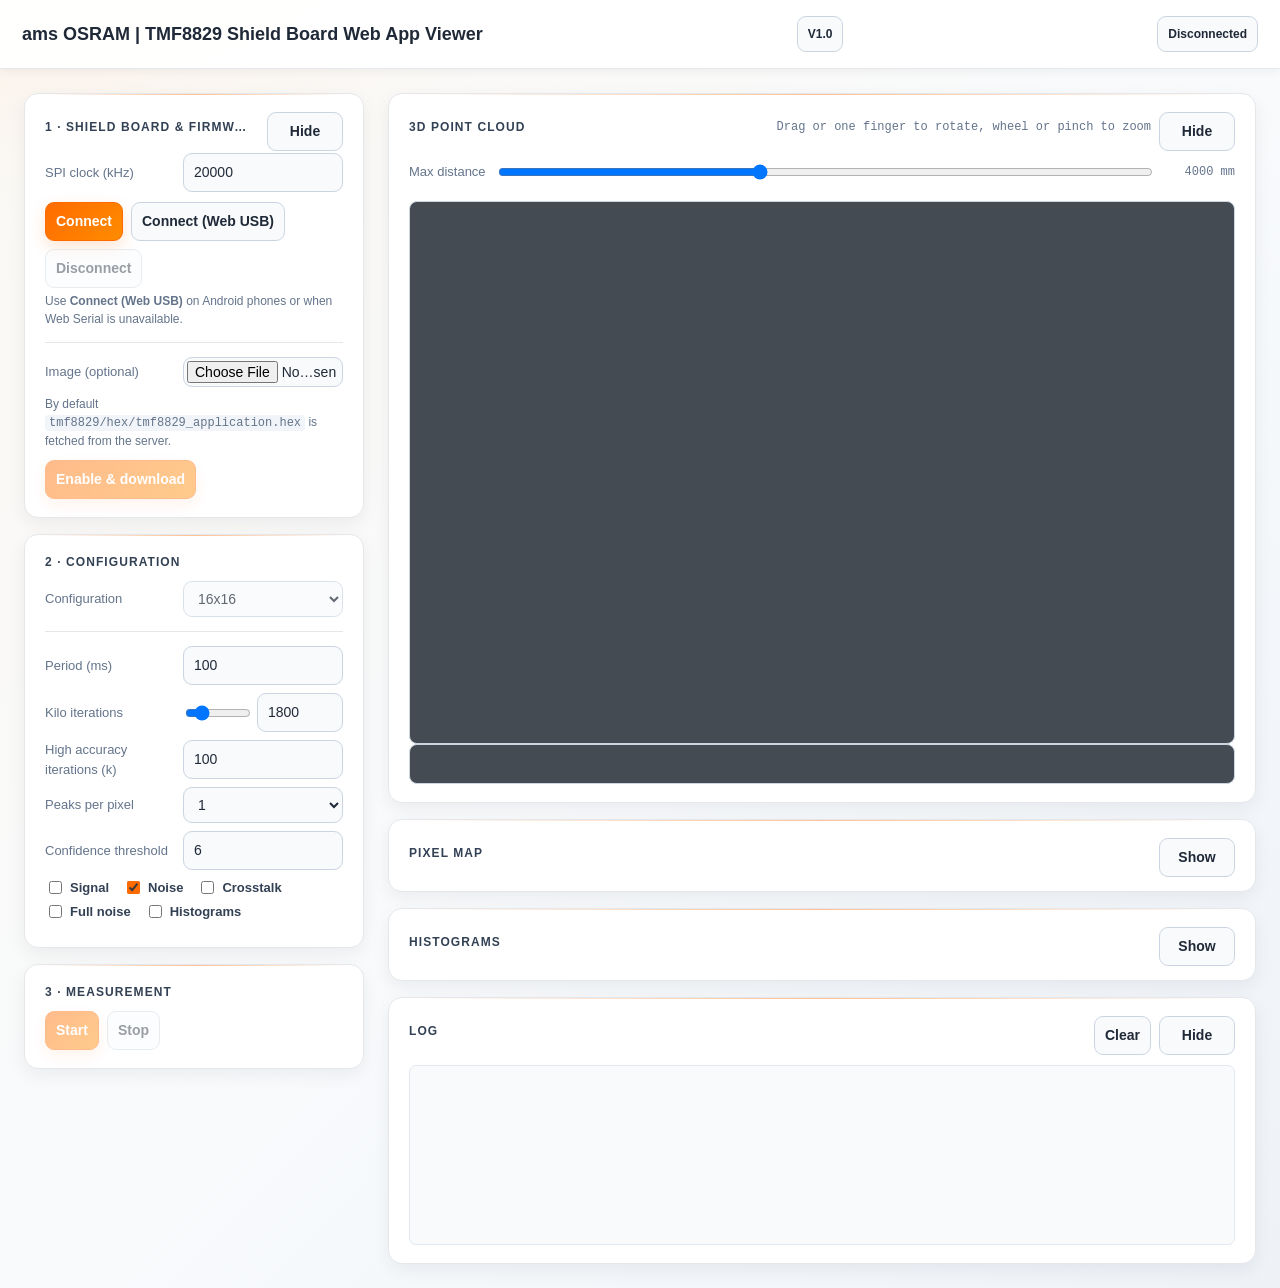
==== source/tmf8829/web_gui/index.html @ eae56d60 "Added TMF8829 Web GUI see README.md in source/tmf8829/web_gui" ====
<!DOCTYPE html>
<html lang="en">
<head>
<meta charset="utf-8">
<meta name="viewport" content="width=device-width, initial-scale=1">
<title>TMF8829 Shield Board Web App Viewer</title>
<link rel="stylesheet" href="css/style.css">
</head>
<body>
<header>
  <h1>ams OSRAM | <a class="board-link" href="https://ams-osram.com/products/boards-kits-accessories/kits/ams-tmf8829-evm-eb-shield-evaluation-kit" target="_blank" rel="noopener noreferrer">TMF8829 Shield Board</a> Web App Viewer</h1>
  <span>V1.0</span>
  <span id="status">Disconnected</span>
</header>

<div id="envWarning" class="banner" hidden></div>

<!-- Classic script: it still runs when the ES modules below fail to load. -->
<script>
(function () {
  var banner = document.getElementById('envWarning');
  function warn(html) {
    if (!banner.hidden) return;
    banner.innerHTML = html;
    banner.hidden = false;
  }
  window.addEventListener('error', function (event) {
    if (event.target && event.target.tagName === 'SCRIPT') {
      warn('<strong>Failed to load ' + event.target.src + '.</strong> Serve the folder over HTTP, or use the ' +
           'self-contained <code>tmf8829_web_app_viewer.html</code> build instead.');
    }
  }, true);
  document.addEventListener('DOMContentLoaded', function () {
    if (!('serial' in navigator)) {
      warn('<strong>Web Serial is not available.</strong> Use Chrome or Edge on a desktop platform.');
    } else if (location.protocol === 'file:' && !document.getElementById('embeddedFirmware')) {
      warn('<strong>This page must be served over HTTP.</strong> Chrome blocks ES modules and ' +
           '<code>fetch()</code> on <code>file://</code> pages. Either run <code>python -m http.server 8000</code> ' +
           'in the repository root and open <a href="http://localhost:8000/webapp/">http://localhost:8000/webapp/</a>, ' +
           'or build the self-contained <code>tmf8829_web_app_viewer.html</code> with <code>python webapp/build.py</code>.');
    }
  });
})();
</script>

<main>
  <aside class="panel-column">

    <section class="panel panel-collapsible" id="panelSetup">
      <div class="view-header">
        <h2>1 &middot; Shield board &amp; firmware</h2>
        <button id="toggleSetup" class="section-toggle" type="button" aria-controls="setupBody" aria-expanded="true">Hide</button>
      </div>
      <div id="setupBody" class="panel-body">
        <div class="row">
          <label for="spiSpeed">SPI clock (kHz)</label>
          <input id="spiSpeed" type="number" value="20000" min="100" max="25000" step="100">
        </div>
        <div class="buttons">
          <button id="connect" class="primary">Connect</button>
          <button id="connectUsb">Connect (Web USB)</button>
          <button id="disconnect">Disconnect</button>
        </div>
        <p class="hint">Use <strong>Connect (Web USB)</strong> on Android phones or when Web Serial is unavailable.</p>
        <pre id="boardInfo" class="info"></pre>

        <hr>

        <div class="row">
          <label for="hexFile">Image (optional)</label>
          <input id="hexFile" type="file" accept=".hex">
        </div>
        <p class="hint" id="firmwareHint">By default <code>tmf8829/hex/tmf8829_application.hex</code> is fetched from the server.</p>
        <div class="buttons">
          <button id="initialize" class="primary">Enable &amp; download</button>
        </div>
        <pre id="deviceInfo" class="info"></pre>
      </div>
    </section>

    <section class="panel">
      <h2>2 &middot; Configuration</h2>
      <div class="row">
        <label for="preConfig">Configuration</label>
        <select id="preConfig">
          <option value="64:0">8x8</option>
          <option value="65:0">8x8 Long Range</option>
          <option value="66:0">8x8 High Accuracy</option>
          <option value="64:1">8x8 Dual Mode</option>
          <option value="65:1">8x8 Long Range Dual Mode</option>
          <option value="73:0">8x8 Extended Range</option>
          <option value="67:0" selected>16x16</option>
          <option value="68:0">16x16 High Accuracy</option>
          <option value="67:1">16x16 Dual Mode</option>
          <option value="69:0">32x32</option>
          <option value="70:0">32x32 High Accuracy</option>
          <option value="69:1">32x32 Dual Mode</option>
          <option value="71:0">48x32</option>
          <option value="72:0">48x32 High Accuracy</option>
          <option value="71:1">48x32 Dual Mode</option>
        </select>
      </div>

      <hr>

      <div class="row">
        <label for="period">Period (ms)</label>
        <input id="period" type="number" value="100" min="0" max="65535">
      </div>
      <div class="row">
        <label for="iterations">Kilo iterations</label>
        <div class="slider-field">
          <input id="iterationsSlider" type="range" min="50" max="10000" step="50" value="1800">
          <input id="iterations" type="number" value="1800" min="50" max="10000" step="50">
        </div>
      </div>
      <div class="row" id="haIterationsRow" hidden>
        <label for="highAccuracyIterations">High accuracy iterations (k)</label>
        <input id="highAccuracyIterations" type="number" value="100" min="1" max="65535">
      </div>
      <div class="row">
        <label for="nrPeaks">Peaks per pixel</label>
        <select id="nrPeaks">
          <option value="1" selected>1</option>
          <option value="2">2</option>
          <option value="3">3</option>
          <option value="4">4</option>
        </select>
      </div>
      <div class="row">
        <label for="confidence">Confidence threshold</label>
        <input id="confidence" type="number" value="6" min="0" max="255">
      </div>
      <div class="row checkboxes">
        <label><input id="signalStrength" type="checkbox"> Signal</label>
        <label><input id="noiseStrength" type="checkbox" checked> Noise</label>
        <label><input id="xtalk" type="checkbox"> Crosstalk</label>
        <label><input id="fullNoise" type="checkbox"> Full noise</label>
        <label><input id="histograms" type="checkbox"> Histograms</label>
      </div>
    </section>

    <section class="panel">
      <h2>3 &middot; Measurement</h2>
      <div class="buttons">
        <button id="start" class="primary">Start</button>
        <button id="stop">Stop</button>
      </div>
    </section>
  </aside>

  <section class="view">
    <div class="panel panel-collapsible" id="panelPointCloud">
      <div class="view-header">
        <h2>3D point cloud</h2>
        <div class="view-header-actions">
          <p id="pointCloudInfo" class="info-line">Drag or one finger to rotate, wheel or pinch to zoom</p>
          <button id="togglePointCloud" class="section-toggle" type="button" aria-controls="pointCloudBody" aria-expanded="true">Hide</button>
        </div>
      </div>
      <div id="pointCloudBody" class="panel-body">
        <div class="point-cloud-filter">
          <label for="pointCloudMaxDistance">Max distance</label>
          <input id="pointCloudMaxDistance" type="range" min="100" max="10000" step="50" value="4000">
          <span id="pointCloudMaxDistanceValue">4000 mm</span>
        </div>
        <canvas id="pointCloud" width="640" height="420"></canvas>
        <canvas id="pointCloudColorBar" width="640" height="30"></canvas>
      </div>
    </div>

    <div class="panel panel-collapsible" id="panelPixelMap">
      <div class="view-header">
        <h2>Pixel map</h2>
        <button id="togglePixelMap" class="section-toggle" type="button" aria-controls="pixelMapBody" aria-expanded="false">Show</button>
      </div>
      <div id="pixelMapBody" class="panel-body" hidden>
        <div class="view-controls">
          <select id="mapSource">
            <option value="distance">Distance</option>
            <option value="snr">SNR</option>
            <option value="signal">Signal</option>
            <option value="noise">Noise</option>
            <option value="xtalk">Crosstalk</option>
          </select>
          <label><input id="autoScale" type="checkbox" checked> Auto scale</label>
          <input id="scaleMin" type="number" value="0" title="Scale minimum">
          <input id="scaleMax" type="number" value="2000" title="Scale maximum">
        </div>
        <canvas id="pixelMap" width="640" height="440"></canvas>
        <canvas id="colorBar" width="640" height="30"></canvas>
        <p id="frameInfo" class="info-line"></p>
        <pre id="pixelInfo" class="info"></pre>
      </div>
    </div>

    <div class="panel panel-collapsible" id="panelHistogram">
      <div class="view-header">
        <h2 id="refHistogramTitle">Histograms</h2>
        <button id="toggleHistogram" class="section-toggle" type="button" aria-controls="histogramBody" aria-expanded="false">Show</button>
      </div>
      <div id="histogramBody" class="panel-body" hidden>
        <p id="histogramDisabledNotice" class="info-line notice-warning" hidden>
          Histograms are currently disabled in the sensor configuration.
        </p>
        <div class="view-controls">
          <label><input id="histLogScale" type="checkbox"> Log scale</label>
          <label><input id="histAutoScale" type="checkbox" checked> Auto scale</label>
          <input id="histScaleMax" type="number" value="100000" min="1" title="Scale maximum">
        </div>
        <canvas id="pixelHistogram" width="640" height="200"></canvas>
        <canvas id="refHistogram" width="640" height="200"></canvas>
      </div>
    </div>

    <div class="panel panel-collapsible" id="panelLog">
      <div class="view-header">
        <h2>Log</h2>
        <div class="view-header-actions">
          <button id="clearLog">Clear</button>
          <button id="toggleLog" class="section-toggle" type="button" aria-controls="logBody" aria-expanded="true">Hide</button>
        </div>
      </div>
      <div id="logBody" class="panel-body">
        <pre id="log" class="log"></pre>
      </div>
    </div>
  </section>
</main>

<script type="module" src="js/app.js"></script>
</body>
</html>
---- source/tmf8829/web_gui/css/style.css ----
:root {
  color-scheme: light;
  --bg: #fbf8f3;
  --panel: #ffffff;
  --panel-soft: #f8fafc;
  --border: #e5e7eb;
  --border-strong: #cbd5e1;
  --text: #1a1a1a;
  --muted: #64748b;
  --accent: #ff6b00;
  --accent-2: #e05e00;
  --warning-bg: #fffbeb;
  --warning-border: #fcd34d;
  --warning-text: #92400e;
}

* { box-sizing: border-box; }

body {
  margin: 0;
  color: var(--text);
  font: 14px/1.5 "Aptos", "Segoe UI", sans-serif;
  background:
    radial-gradient(900px 500px at 0% -10%, rgba(255, 107, 0, 0.08), transparent 62%),
    linear-gradient(135deg, #fbf8f3 0%, #f8fafc 52%, #eef2f7 100%);
  min-height: 100vh;
  position: relative;
}

body::before {
  content: "";
  position: fixed;
  inset: 0;
  pointer-events: none;
  background-image: radial-gradient(rgba(100, 116, 139, 0.09) 0.7px, transparent 0.7px);
  background-size: 18px 18px;
  opacity: 0.22;
}

header {
  display: flex;
  align-items: center;
  justify-content: space-between;
  gap: 16px;
  padding: 16px 22px;
  background: rgba(255, 255, 255, 0.94);
  border-bottom: 1px solid var(--border);
  box-shadow: 0 2px 10px rgba(15, 23, 42, 0.05);
  position: sticky;
  top: 0;
  z-index: 10;
}

header h1 {
  font-size: 18px;
  margin: 0;
  font-weight: 700;
  letter-spacing: 0;
  color: #1f2937;
}

header h1 .board-link {
  color: inherit;
  text-decoration: none;
}

header h1 .board-link:hover {
  color: var(--accent);
  text-decoration: underline;
}

header span {
  color: #1f2937;
  font-size: 12px;
  letter-spacing: 0;
  text-transform: none;
  border: 1px solid #cbd5e1;
  border-radius: 9px;
  padding: 8px 10px;
  background: #f8fafc;
  font-weight: 600;
}

main {
  display: grid;
  grid-template-columns: 340px minmax(0, 1fr);
  gap: 24px;
  padding: 24px;
  align-items: start;
}

.banner {
  margin: 16px 16px 0;
  padding: 12px 14px;
  border: 1px solid var(--warning-border);
  border-radius: 10px;
  background: var(--warning-bg);
  color: var(--warning-text);
  font-size: 13px;
  line-height: 1.5;
}

.banner code {
  background: rgba(146, 64, 14, 0.08);
  padding: 1px 4px;
  border-radius: 4px;
}

.banner a { color: #c2410c; }

@media (max-width: 900px) {
  main { grid-template-columns: minmax(0, 1fr); padding: 12px; }
}

.panel-column { display: flex; flex-direction: column; gap: 16px; }
.view { display: flex; flex-direction: column; gap: 16px; min-width: 0; }

.panel {
  background: var(--panel);
  border: 1px solid var(--border);
  border-radius: 14px;
  padding: 18px 20px;
  box-shadow: 0 6px 18px rgba(15, 23, 42, 0.06);
  position: relative;
}

.panel::after {
  content: "";
  position: absolute;
  left: 14px;
  right: 14px;
  top: 0;
  height: 1px;
  background: linear-gradient(90deg, transparent, rgba(255, 107, 0, 0.42), transparent);
  pointer-events: none;
}

.panel h2 {
  margin: 0 0 10px;
  font-size: 12px;
  font-weight: 700;
  text-transform: uppercase;
  letter-spacing: 0.09em;
  color: #334155;
}

.row {
  display: grid;
  grid-template-columns: 130px minmax(0, 1fr);
  align-items: center;
  gap: 8px;
  margin-bottom: 8px;
}

.row label { color: var(--muted); font-size: 13px; font-weight: 500; }

.row.checkboxes {
  display: flex;
  flex-wrap: wrap;
  gap: 4px 14px;
}

.row.checkboxes label {
  display: flex;
  align-items: center;
  gap: 5px;
  color: #334155;
  font-weight: 600;
}

input, select, button {
  font: inherit;
  color: #1f2937;
  background: #f8fafc;
  border: 1px solid #cbd5e1;
  border-radius: 9px;
  padding: 8px 10px;
  min-width: 0;
  transition: border-color 160ms ease, box-shadow 160ms ease, transform 120ms ease;
}

input:focus,
select:focus {
  outline: none;
  border-color: var(--accent);
  box-shadow: 0 0 0 3px rgba(255, 107, 0, 0.14);
}

/* Keep the native dropdown list readable across browser/OS themes. */
#preConfig,
#fpMode,
#nrPeaks,
#mapSource {
  color-scheme: light;
}

#preConfig option,
#fpMode option,
#nrPeaks option,
#mapSource option {
  color: #1f2937;
  background: #ffffff;
}

#preConfig option:checked,
#fpMode option:checked,
#nrPeaks option:checked,
#mapSource option:checked,
#preConfig option:hover,
#fpMode option:hover,
#nrPeaks option:hover,
#mapSource option:hover {
  color: #1f2937;
  background: #fed7aa;
}

input[type="checkbox"] {
  min-width: auto;
  padding: 0;
  accent-color: var(--accent);
}

input[type="file"] { padding: 3px; }

button {
  cursor: pointer;
  background: #f8fafc;
  font-weight: 600;
}

button:hover:not(:disabled) {
  border-color: var(--accent);
  transform: translateY(-1px);
  box-shadow: 0 5px 12px rgba(255, 107, 0, 0.12);
}

button:active:not(:disabled) { transform: translateY(0); }
button:disabled { opacity: 0.45; cursor: not-allowed; }

button.primary {
  background: linear-gradient(135deg, #ff6b00, #ff8c00);
  border-color: #ff6b00;
  color: #ffffff;
  box-shadow: 0 6px 16px rgba(255, 107, 0, 0.18);
}

button.primary:hover:not(:disabled) {
  background: linear-gradient(135deg, #e05e00, #e07b00);
}

.buttons { display: flex; gap: 8px; margin-top: 10px; flex-wrap: wrap; }

hr {
  border: 0;
  border-top: 1px solid #e5e7eb;
  margin: 14px 0;
}

.hint { color: var(--muted); font-size: 12px; margin: 4px 0 8px; }

code {
  background: #f1f5f9;
  padding: 1px 4px;
  border-radius: 4px;
  font-size: 12px;
}

.info,
.log {
  margin: 10px 0 0;
  padding: 8px 10px;
  background: #f8fafc;
  border: 1px solid #e2e8f0;
  border-radius: 7px;
  font-family: "JetBrains Mono", "Cascadia Mono", Consolas, monospace;
  font-size: 12px;
  white-space: pre-wrap;
  color: #475569;
}

.info:empty { display: none; }
.log { height: 180px; overflow-y: auto; }

.log::-webkit-scrollbar { width: 10px; }
.log::-webkit-scrollbar-thumb {
  background: rgba(92, 132, 180, 0.65);
  border-radius: 999px;
}

.info-line {
  margin: 8px 0 0;
  font-family: "JetBrains Mono", "Cascadia Mono", Consolas, monospace;
  font-size: 12px;
  color: #64748b;
}

.notice-warning {
  margin-bottom: 8px;
  color: #f5c57a;
}

.view-header {
  display: flex;
  align-items: center;
  justify-content: space-between;
  gap: 12px;
  flex-wrap: wrap;
}

.view-header h2 { margin: 0 0 10px; }

#panelSetup .view-header {
  flex-wrap: nowrap;
}

.view-header h2 {
  min-width: 0;
  flex: 1 1 auto;
  white-space: nowrap;
  overflow: hidden;
  text-overflow: ellipsis;
}

.view-header .info-line {
  margin: 0 0 10px;
  font-size: 12px;
}

.view-header-actions {
  display: flex;
  align-items: center;
  gap: 8px;
  flex-wrap: wrap;
}

.panel-collapsible .view-header {
  margin-bottom: 2px;
  cursor: pointer;
}

.panel-collapsible .panel-body[hidden] {
  display: none;
}

.panel-collapsible.is-collapsed {
  padding-bottom: 12px;
}

.section-toggle {
  min-width: 76px;
  padding: 8px 10px;
  border-radius: 9px;
  font-size: 14px;
  letter-spacing: 0;
  text-transform: none;
  background: #f8fafc;
  border-color: #cbd5e1;
  color: #1f2937;
}

.section-toggle:hover:not(:disabled) {
  border-color: var(--accent);
}

.view-controls {
  display: flex;
  flex-wrap: wrap;
  align-items: center;
  gap: 8px;
  margin: 0 0 10px;
}

.view-controls input[type="number"] { width: 76px; }

.view-controls label {
  display: flex;
  align-items: center;
  gap: 5px;
  color: var(--muted);
  font-size: 13px;
}

.point-cloud-filter {
  display: grid;
  grid-template-columns: auto minmax(120px, 1fr) auto;
  align-items: center;
  gap: 10px;
  margin: 0 0 10px;
}

.point-cloud-filter label {
  color: var(--muted);
  font-size: 13px;
}

.point-cloud-filter input[type="range"] {
  width: 100%;
}

.slider-field {
  display: grid;
  grid-template-columns: minmax(0, 1fr) 86px;
  align-items: center;
  gap: 8px;
}

.slider-field input[type="range"] {
  width: 100%;
  padding: 0;
}

.point-cloud-filter span {
  min-width: 74px;
  text-align: right;
  font-family: "JetBrains Mono", "Cascadia Mono", Consolas, monospace;
  font-size: 12px;
  color: #64748b;
}

canvas {
  display: block;
  width: 100%;
  height: auto;
  background: #454b52;
  border: 1px solid #cbd5e1;
  border-radius: 8px;
}

#pixelMap { cursor: crosshair; image-rendering: pixelated; }
#colorBar { margin-top: 6px; }
#pixelHistogram { margin-bottom: 10px; }
#pointCloud { cursor: grab; touch-action: none; }
#pointCloud.dragging { cursor: grabbing; }

.panel-column .panel,
.view .panel {
  animation: panel-rise 520ms cubic-bezier(0.22, 0.61, 0.36, 1) both;
}

.panel-column .panel:nth-child(1) { animation-delay: 40ms; }
.panel-column .panel:nth-child(2) { animation-delay: 90ms; }
.panel-column .panel:nth-child(3) { animation-delay: 140ms; }
.panel-column .panel:nth-child(4) { animation-delay: 190ms; }
.view .panel:nth-child(1) { animation-delay: 70ms; }
.view .panel:nth-child(2) { animation-delay: 120ms; }
.view .panel:nth-child(3) { animation-delay: 170ms; }
.view .panel:nth-child(4) { animation-delay: 220ms; }

@keyframes panel-rise {
  from {
    opacity: 0;
    transform: translateY(10px);
  }
  to {
    opacity: 1;
    transform: translateY(0);
  }
}

@media (prefers-reduced-motion: reduce) {
  * { animation: none !important; transition: none !important; }
}
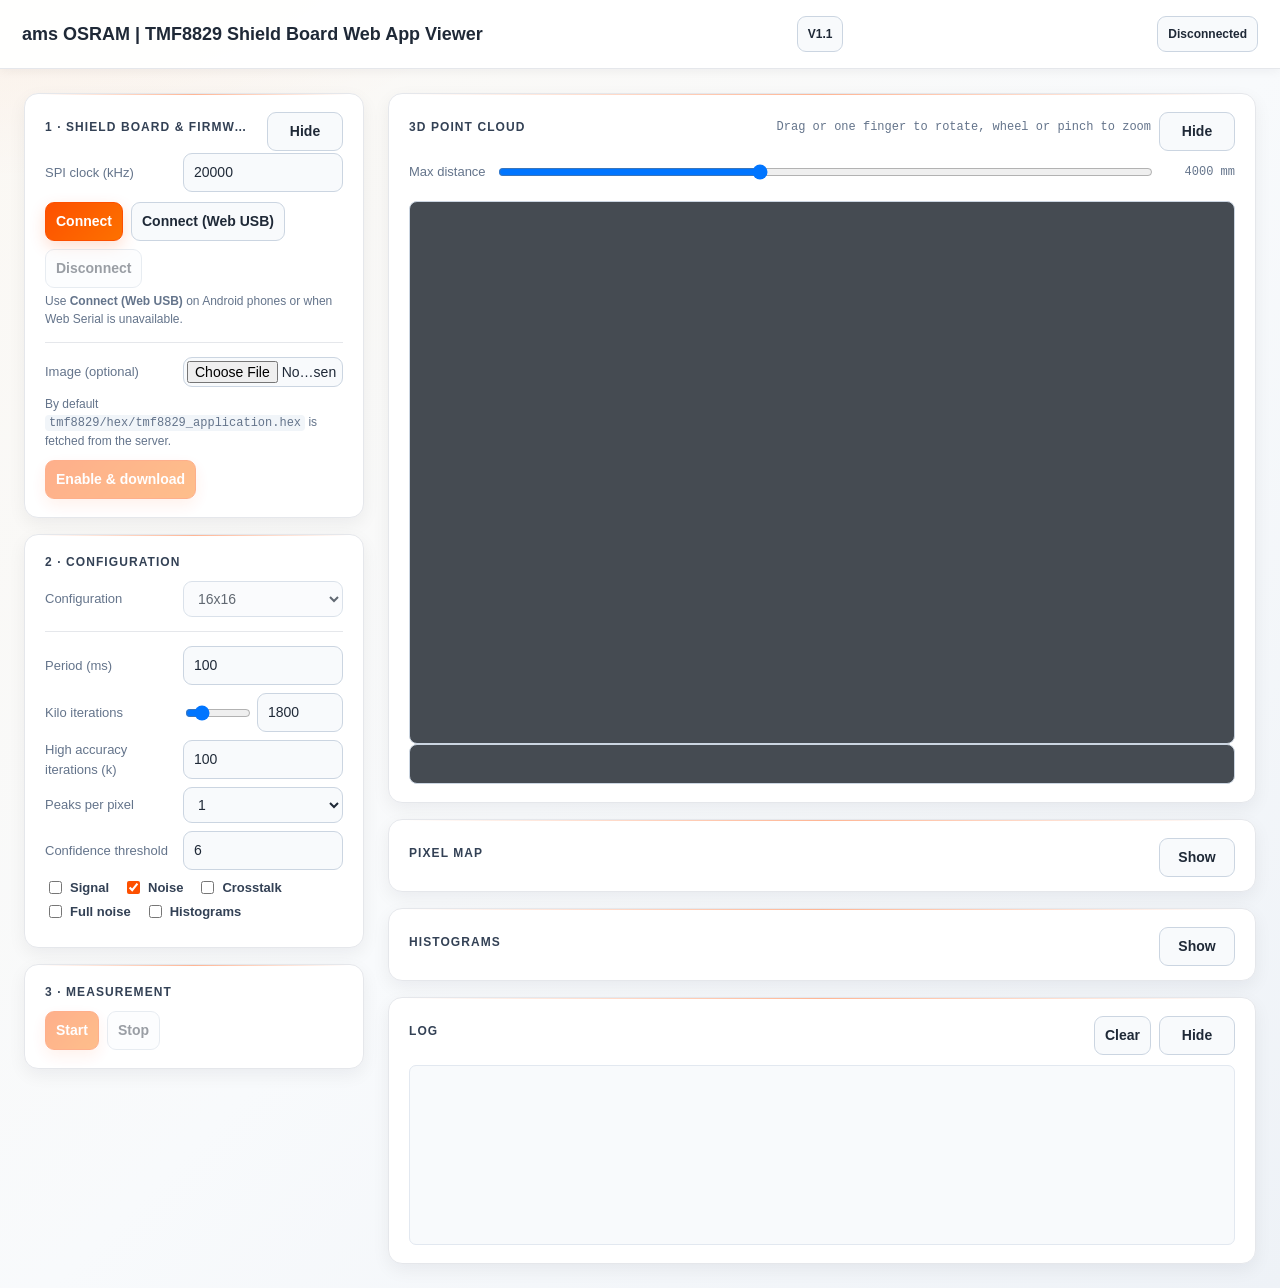
==== commit a0bf88d2: "Color change and speed improvement Speed improvement for TMF8829 web GUI for Android - it does not m" ====
--- a/source/tmf8829/web_gui/index.html
+++ b/source/tmf8829/web_gui/index.html
@@ -9,7 +9,7 @@
 <body>
 <header>
   <h1>ams OSRAM | <a class="board-link" href="https://ams-osram.com/products/boards-kits-accessories/kits/ams-tmf8829-evm-eb-shield-evaluation-kit" target="_blank" rel="noopener noreferrer">TMF8829 Shield Board</a> Web App Viewer</h1>
-  <span>V1.0</span>
+  <span>V1.1</span>
   <span id="status">Disconnected</span>
 </header>
 
--- a/source/tmf8829/web_gui/css/style.css
+++ b/source/tmf8829/web_gui/css/style.css
@@ -7,8 +7,8 @@
   --border-strong: #cbd5e1;
   --text: #1a1a1a;
   --muted: #64748b;
-  --accent: #ff6b00;
-  --accent-2: #e05e00;
+  --accent: #fd5000;
+  --accent-2: #de4600;
   --warning-bg: #fffbeb;
   --warning-border: #fcd34d;
   --warning-text: #92400e;
@@ -21,7 +21,7 @@
   color: var(--text);
   font: 14px/1.5 "Aptos", "Segoe UI", sans-serif;
   background:
-    radial-gradient(900px 500px at 0% -10%, rgba(255, 107, 0, 0.08), transparent 62%),
+    radial-gradient(900px 500px at 0% -10%, rgba(253, 80, 0, 0.08), transparent 62%),
     linear-gradient(135deg, #fbf8f3 0%, #f8fafc 52%, #eef2f7 100%);
   min-height: 100vh;
   position: relative;
@@ -131,7 +131,7 @@
   right: 14px;
   top: 0;
   height: 1px;
-  background: linear-gradient(90deg, transparent, rgba(255, 107, 0, 0.42), transparent);
+  background: linear-gradient(90deg, transparent, rgba(253, 80, 0, 0.42), transparent);
   pointer-events: none;
 }
 
@@ -183,7 +183,7 @@
 select:focus {
   outline: none;
   border-color: var(--accent);
-  box-shadow: 0 0 0 3px rgba(255, 107, 0, 0.14);
+  box-shadow: 0 0 0 3px rgba(253, 80, 0, 0.14);
 }
 
 /* Keep the native dropdown list readable across browser/OS themes. */
@@ -231,21 +231,21 @@
 button:hover:not(:disabled) {
   border-color: var(--accent);
   transform: translateY(-1px);
-  box-shadow: 0 5px 12px rgba(255, 107, 0, 0.12);
+  box-shadow: 0 5px 12px rgba(253, 80, 0, 0.12);
 }
 
 button:active:not(:disabled) { transform: translateY(0); }
 button:disabled { opacity: 0.45; cursor: not-allowed; }
 
 button.primary {
-  background: linear-gradient(135deg, #ff6b00, #ff8c00);
-  border-color: #ff6b00;
+  background: linear-gradient(135deg, #fd5000, #fd7100);
+  border-color: #fd5000;
   color: #ffffff;
-  box-shadow: 0 6px 16px rgba(255, 107, 0, 0.18);
+  box-shadow: 0 6px 16px rgba(253, 80, 0, 0.18);
 }
 
 button.primary:hover:not(:disabled) {
-  background: linear-gradient(135deg, #e05e00, #e07b00);
+  background: linear-gradient(135deg, #de4600, #de6300);
 }
 
 .buttons { display: flex; gap: 8px; margin-top: 10px; flex-wrap: wrap; }
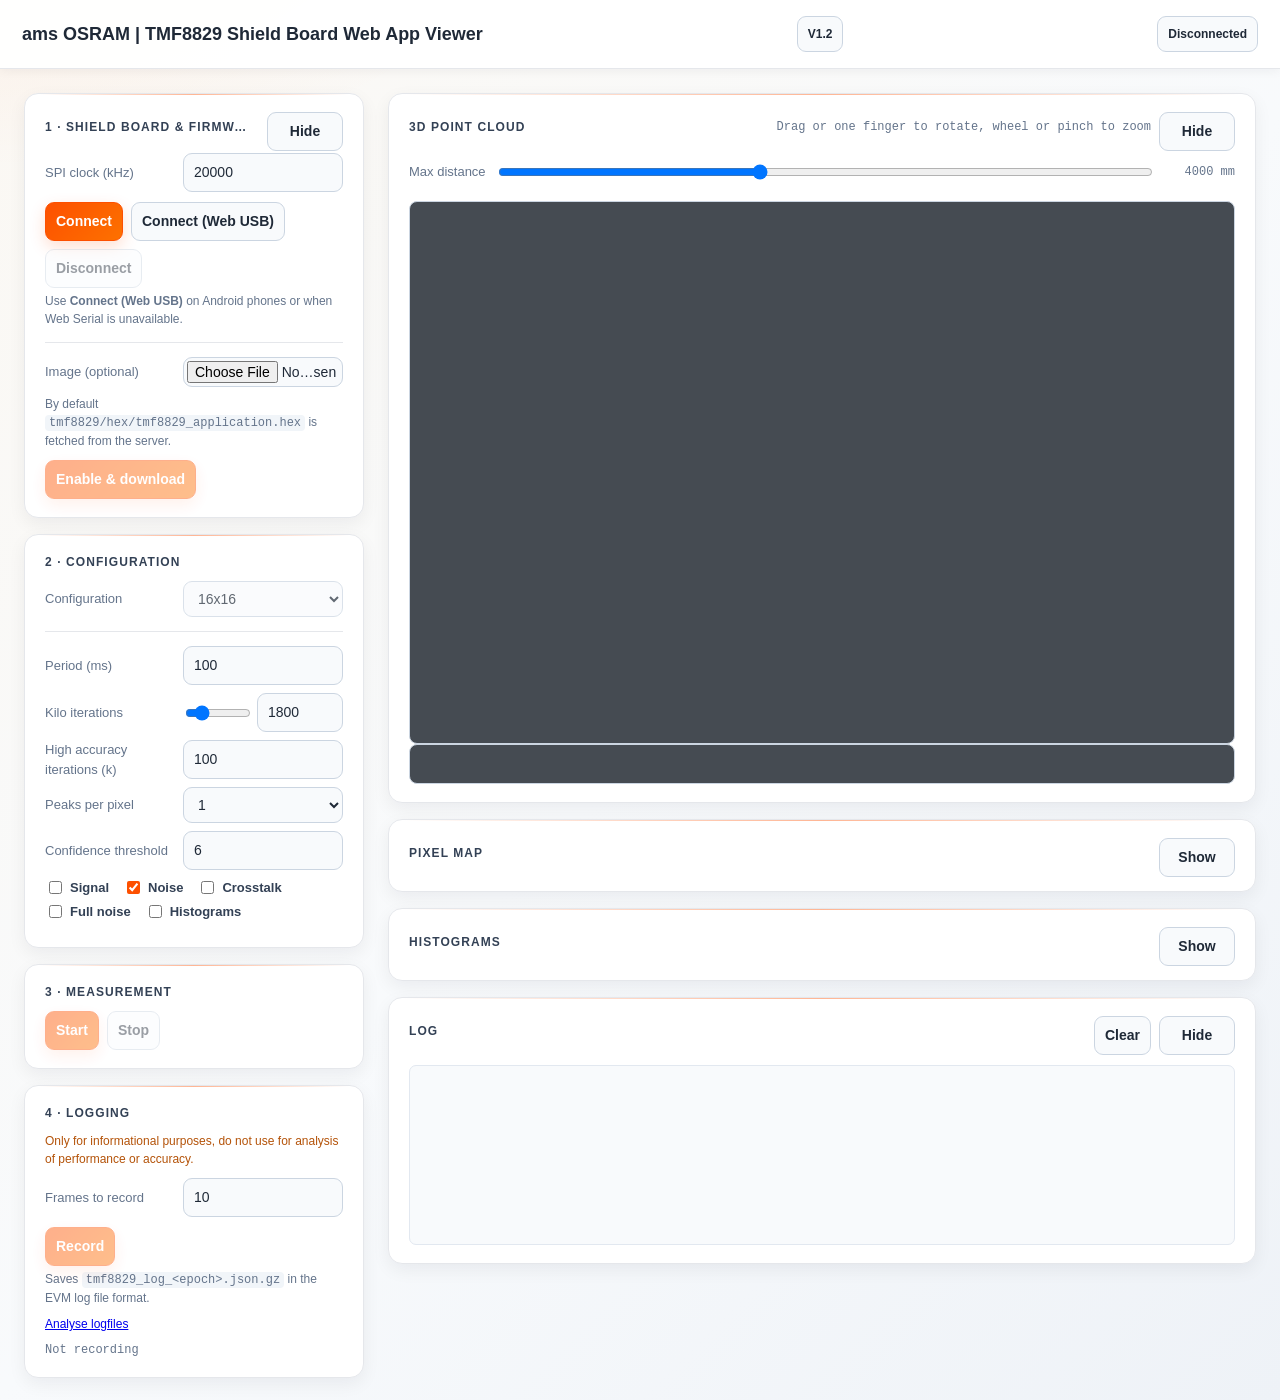
==== commit e6ca3d7a: "Add logging to tmf8829_web_gui * **Measurement logging** – new *Logging* panel records a selectable " ====
--- a/source/tmf8829/web_gui/index.html
+++ b/source/tmf8829/web_gui/index.html
@@ -9,7 +9,7 @@
 <body>
 <header>
   <h1>ams OSRAM | <a class="board-link" href="https://ams-osram.com/products/boards-kits-accessories/kits/ams-tmf8829-evm-eb-shield-evaluation-kit" target="_blank" rel="noopener noreferrer">TMF8829 Shield Board</a> Web App Viewer</h1>
-  <span>V1.1</span>
+  <span>V1.2</span>
   <span id="status">Disconnected</span>
 </header>
 
@@ -147,6 +147,21 @@
         <button id="stop">Stop</button>
       </div>
     </section>
+
+    <section class="panel">
+      <h2>4 &middot; Logging</h2>
+      <p class="disclaimer">Only for informational purposes, do not use for analysis of performance or accuracy.</p>
+      <div class="row">
+        <label for="recordFrames">Frames to record</label>
+        <input id="recordFrames" type="number" value="10" min="1" max="100000">
+      </div>
+      <div class="buttons">
+        <button id="record" class="primary">Record</button>
+      </div>
+      <p class="hint">Saves <code>tmf8829_log_&lt;epoch&gt;.json.gz</code> in the EVM log file format.</p>
+      <p class="hint"><a href="https://ams-osram.github.io/tmf8829/ams_osram_tmf8829_json_viewer.html" target="_blank" rel="noopener noreferrer">Analyse logfiles</a></p>
+      <p id="recordStatus" class="info-line">Not recording</p>
+    </section>
   </aside>
 
   <section class="view">
--- a/source/tmf8829/web_gui/css/style.css
+++ b/source/tmf8829/web_gui/css/style.css
@@ -258,6 +258,12 @@
 
 .hint { color: var(--muted); font-size: 12px; margin: 4px 0 8px; }
 
+.disclaimer {
+  color: #b45309;
+  font-size: 12px;
+  margin: 0 0 10px;
+}
+
 code {
   background: #f1f5f9;
   padding: 1px 4px;
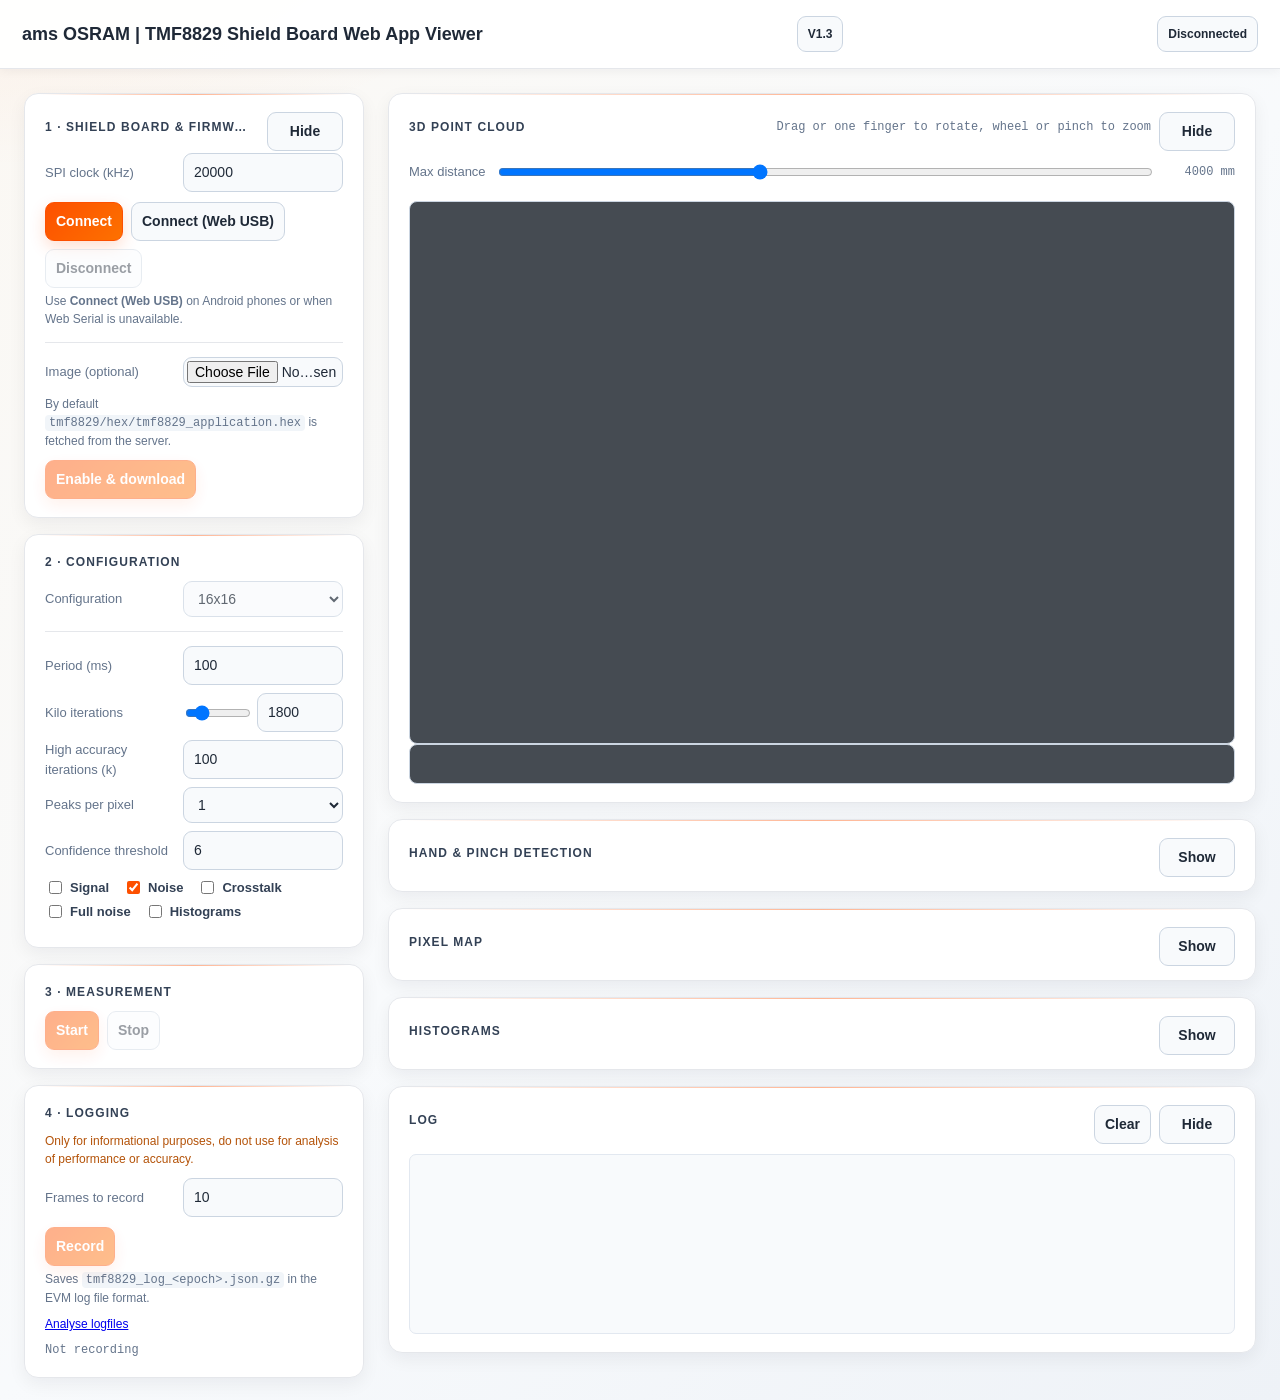
==== commit 04115336: "Adde hand & pinch detection to TMF8829 web GUI * **Hand & pinch detection** – new view with MediaPip" ====
--- a/source/tmf8829/web_gui/index.html
+++ b/source/tmf8829/web_gui/index.html
@@ -9,7 +9,7 @@
 <body>
 <header>
   <h1>ams OSRAM | <a class="board-link" href="https://ams-osram.com/products/boards-kits-accessories/kits/ams-tmf8829-evm-eb-shield-evaluation-kit" target="_blank" rel="noopener noreferrer">TMF8829 Shield Board</a> Web App Viewer</h1>
-  <span>V1.2</span>
+  <span>V1.3</span>
   <span id="status">Disconnected</span>
 </header>
 
@@ -184,6 +184,29 @@
       </div>
     </div>
 
+    <div class="panel panel-collapsible" id="panelHand">
+      <div class="view-header">
+        <h2>Hand &amp; pinch detection</h2>
+        <div class="view-header-actions">
+          <p id="handInfo" class="info-line"></p>
+          <button id="toggleHand" class="section-toggle" type="button" aria-controls="handBody" aria-expanded="false">Show</button>
+        </div>
+      </div>
+      <div id="handBody" class="panel-body" hidden>
+        <div class="view-controls">
+          <label><input id="handEnable" type="checkbox" checked> Hand detection</label>
+          <label for="handZMin">Min (mm)</label>
+          <input id="handZMin" type="number" value="50" min="0" max="10000" step="10">
+          <label for="handZMax">Max (mm)</label>
+          <input id="handZMax" type="number" value="550" min="0" max="10000" step="10">
+        </div>
+        <canvas id="handCanvas" width="800" height="600" title="Click to toggle hand detection"></canvas>
+        <p id="handFingertips" class="info-line"></p>
+        <p class="hint">Use the 48x32 configuration with <strong>Signal</strong> enabled and a hand within the range above.
+          Uses MediaPipe and the hand landmarker model (Google, Apache 2.0, see <code>mediapipe/LICENSE</code>), loaded from <code>mediapipe/tmf8829_hand_assets.js</code> next to this page.</p>
+      </div>
+    </div>
+
     <div class="panel panel-collapsible" id="panelPixelMap">
       <div class="view-header">
         <h2>Pixel map</h2>
--- a/source/tmf8829/web_gui/css/style.css
+++ b/source/tmf8829/web_gui/css/style.css
@@ -437,6 +437,14 @@
 #pixelHistogram { margin-bottom: 10px; }
 #pointCloud { cursor: grab; touch-action: none; }
 #pointCloud.dragging { cursor: grabbing; }
+#handCanvas { cursor: pointer; }
+
+/* Room for two hands so the layout does not jump. */
+#handFingertips {
+  line-height: 1.5;
+  min-height: 3em;
+  white-space: pre-line;
+}
 
 .panel-column .panel,
 .view .panel {
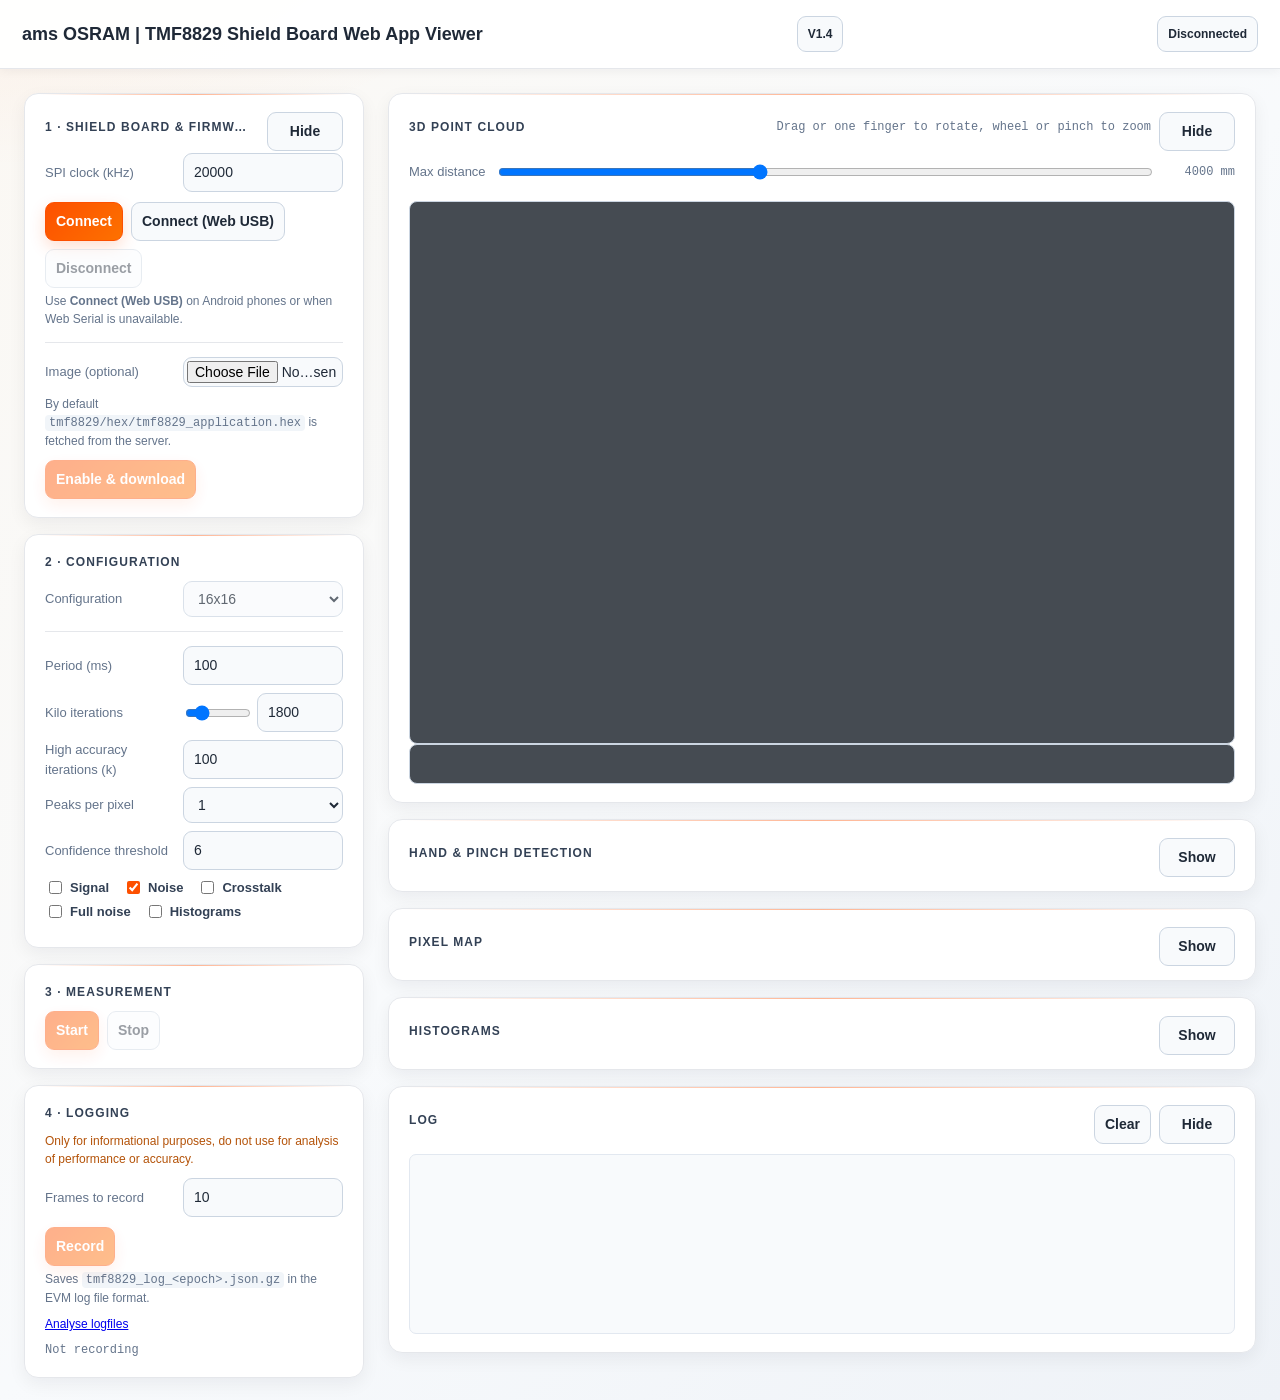
==== commit 9a73658a: "tmf8829 web GUI V1.4: add Cloudflare Web Analytics - Inject the Cloudflare beacon after the page has" ====
--- a/source/tmf8829/web_gui/index.html
+++ b/source/tmf8829/web_gui/index.html
@@ -5,11 +5,24 @@
 <meta name="viewport" content="width=device-width, initial-scale=1">
 <title>TMF8829 Shield Board Web App Viewer</title>
 <link rel="stylesheet" href="css/style.css">
+<!-- Cloudflare Web Analytics: injected after page load so an unreachable beacon never delays or breaks the app -->
+<script>
+window.addEventListener('load', function () {
+  if (!/^https?:$/.test(location.protocol)) return;
+  var s = document.createElement('script');
+  s.defer = true;
+  s.src = 'https://static.cloudflareinsights.com/beacon.min.js';
+  s.setAttribute('data-cf-beacon', '{"token": "4e87cc89796b48eaadac050777a5039b"}');
+  s.setAttribute('data-optional', '');
+  document.head.appendChild(s);
+});
+</script>
+<!-- End Cloudflare Web Analytics -->
 </head>
 <body>
 <header>
   <h1>ams OSRAM | <a class="board-link" href="https://ams-osram.com/products/boards-kits-accessories/kits/ams-tmf8829-evm-eb-shield-evaluation-kit" target="_blank" rel="noopener noreferrer">TMF8829 Shield Board</a> Web App Viewer</h1>
-  <span>V1.3</span>
+  <span>V1.4</span>
   <span id="status">Disconnected</span>
 </header>
 
@@ -25,7 +38,7 @@
     banner.hidden = false;
   }
   window.addEventListener('error', function (event) {
-    if (event.target && event.target.tagName === 'SCRIPT') {
+    if (event.target && event.target.tagName === 'SCRIPT' && !event.target.hasAttribute('data-optional')) {
       warn('<strong>Failed to load ' + event.target.src + '.</strong> Serve the folder over HTTP, or use the ' +
            'self-contained <code>tmf8829_web_app_viewer.html</code> build instead.');
     }
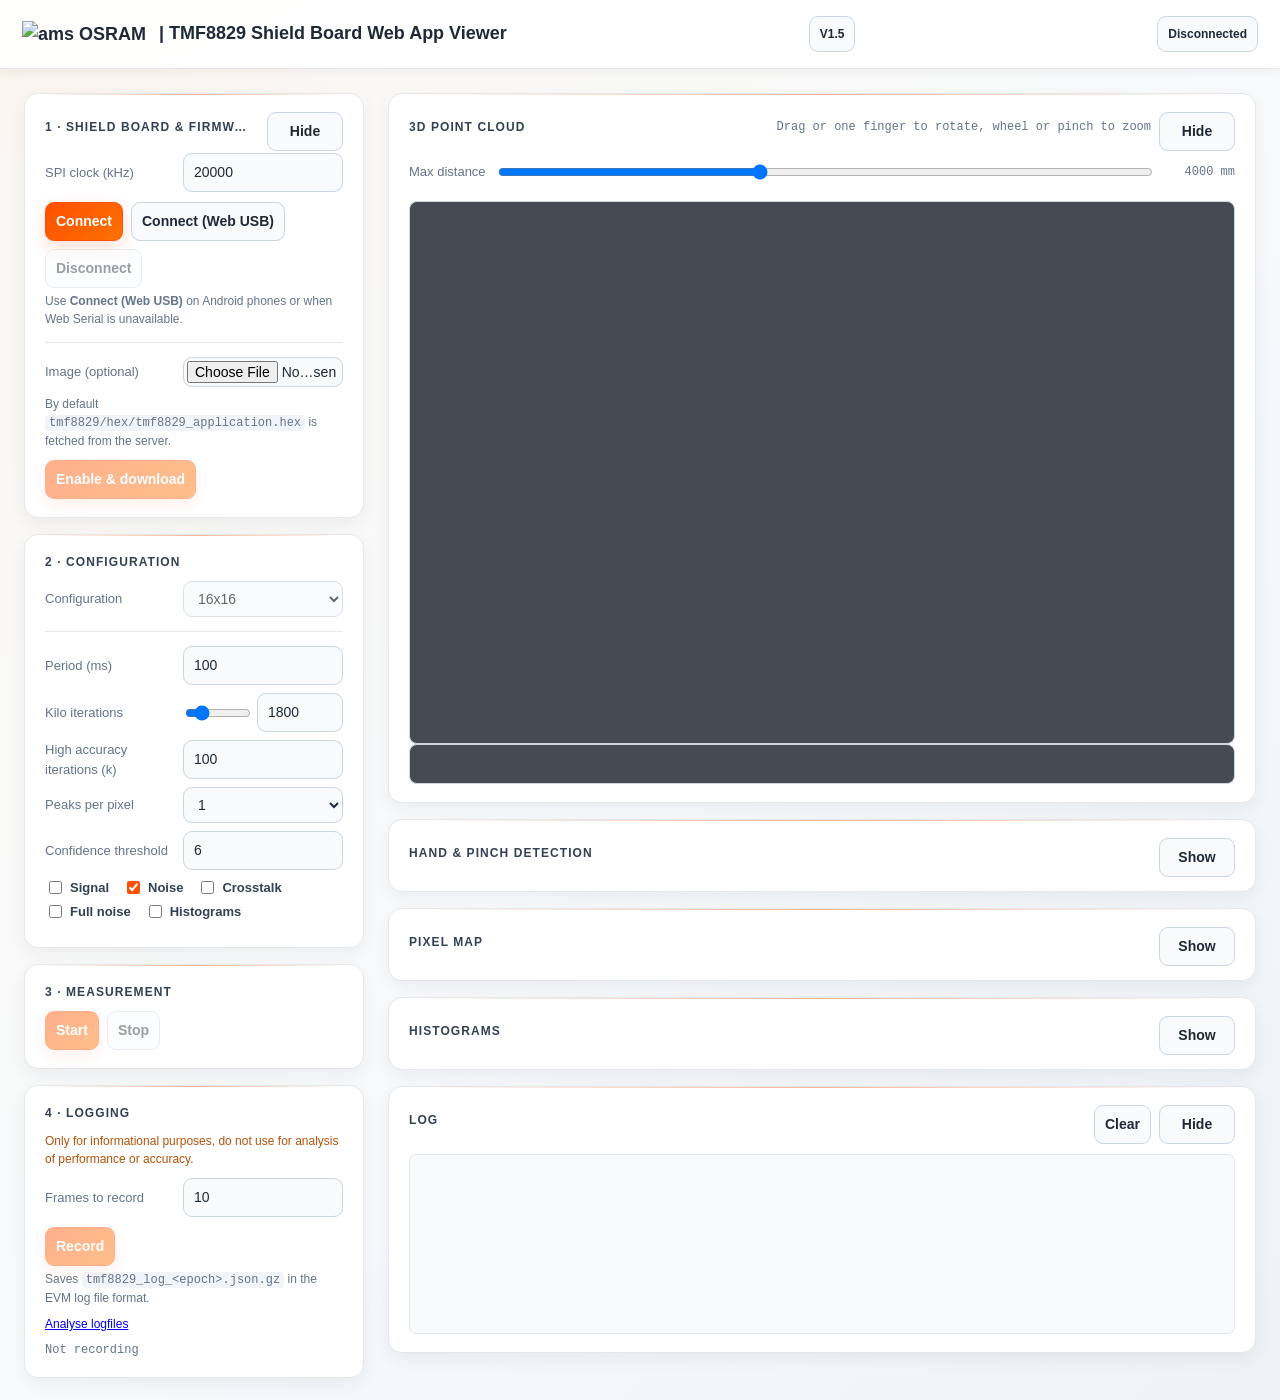
==== commit 8333faf4: "Updated TMF8806 and TMF8829 web tools with ams-OSRAM logo Uploaded ams-OSRAM logo Increased all vers" ====
--- a/source/tmf8829/web_gui/index.html
+++ b/source/tmf8829/web_gui/index.html
@@ -21,8 +21,8 @@
 </head>
 <body>
 <header>
-  <h1>ams OSRAM | <a class="board-link" href="https://ams-osram.com/products/boards-kits-accessories/kits/ams-tmf8829-evm-eb-shield-evaluation-kit" target="_blank" rel="noopener noreferrer">TMF8829 Shield Board</a> Web App Viewer</h1>
-  <span>V1.4</span>
+  <h1><img class="brand-logo" src="../ams_osram_logo.png" alt="ams OSRAM"> | <a class="board-link" href="https://ams-osram.com/products/boards-kits-accessories/kits/ams-tmf8829-evm-eb-shield-evaluation-kit" target="_blank" rel="noopener noreferrer">TMF8829 Shield Board</a> Web App Viewer</h1>
+  <span>V1.5</span>
   <span id="status">Disconnected</span>
 </header>
 
--- a/source/tmf8829/web_gui/css/style.css
+++ b/source/tmf8829/web_gui/css/style.css
@@ -59,6 +59,13 @@
   color: #1f2937;
 }
 
+header h1 .brand-logo {
+  height: 32px;
+  width: auto;
+  margin-right: 8px;
+  vertical-align: middle;
+}
+
 header h1 .board-link {
   color: inherit;
   text-decoration: none;
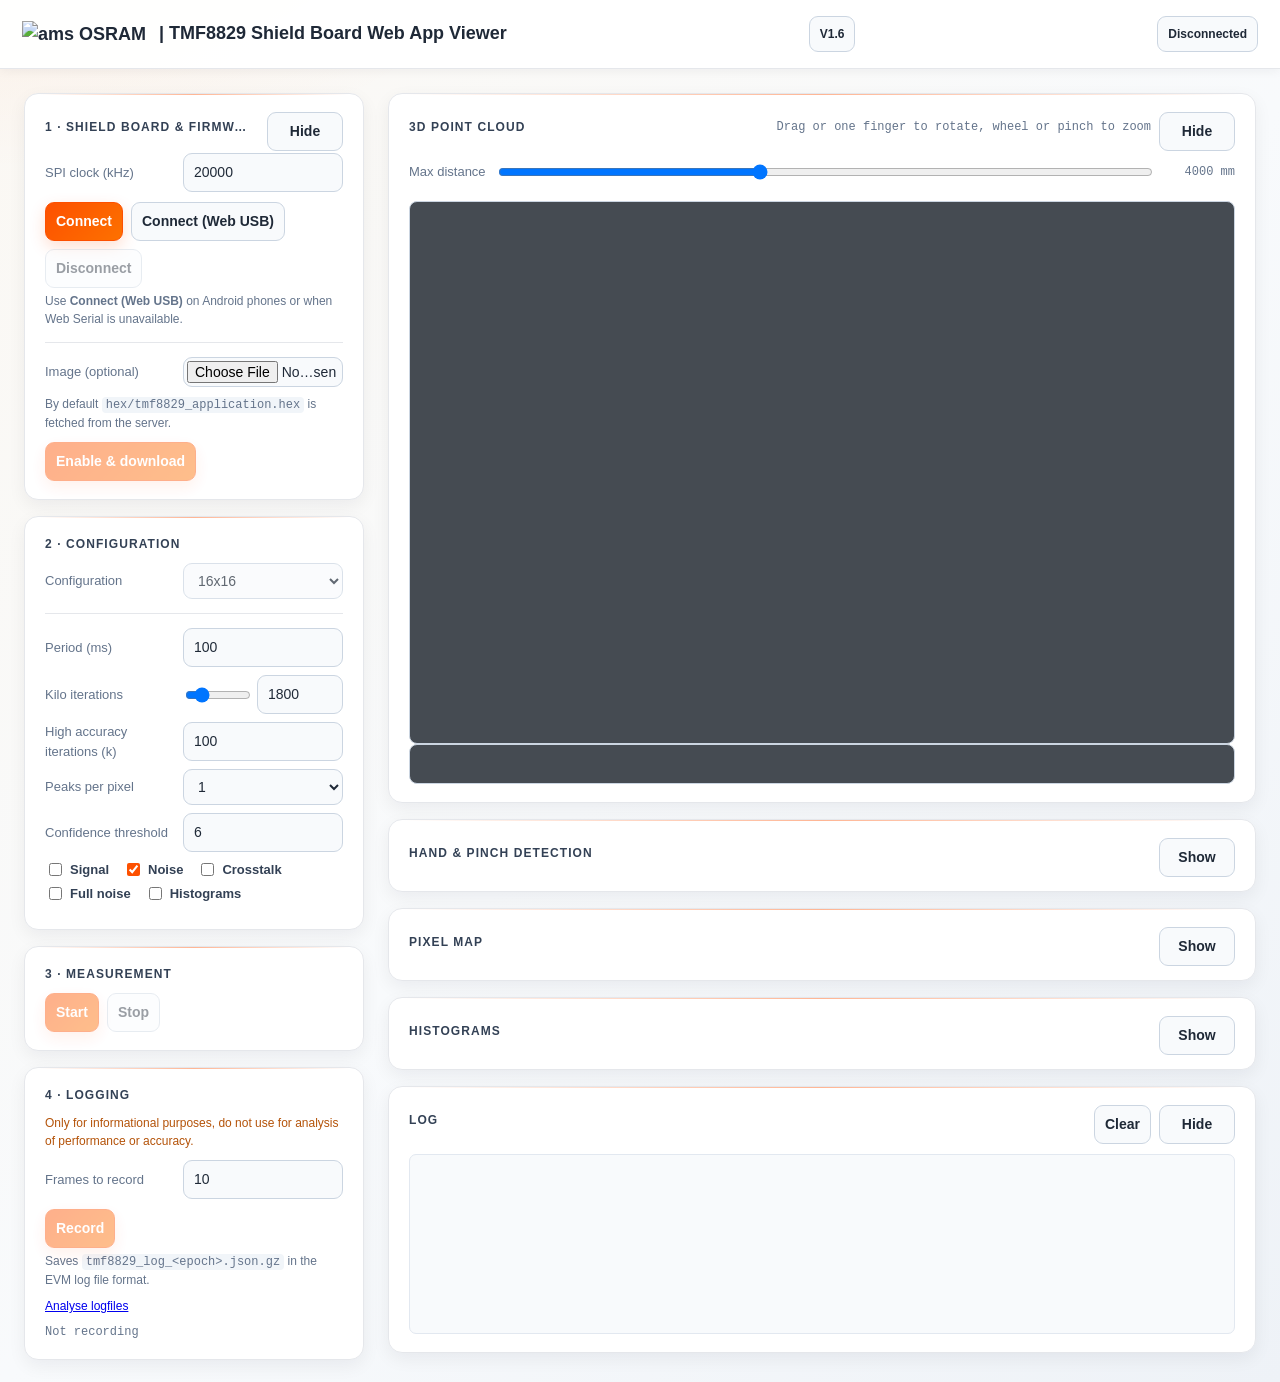
==== commit fb235212: "TMF8829 Web Gui Version 1v6 logging bug fix * Fixed a logging bug, which logged 48x16 instead of 48x" ====
--- a/source/tmf8829/web_gui/index.html
+++ b/source/tmf8829/web_gui/index.html
@@ -22,7 +22,7 @@
 <body>
 <header>
   <h1><img class="brand-logo" src="../ams_osram_logo.png" alt="ams OSRAM"> | <a class="board-link" href="https://ams-osram.com/products/boards-kits-accessories/kits/ams-tmf8829-evm-eb-shield-evaluation-kit" target="_blank" rel="noopener noreferrer">TMF8829 Shield Board</a> Web App Viewer</h1>
-  <span>V1.5</span>
+  <span>V1.6</span>
   <span id="status">Disconnected</span>
 </header>
 
@@ -83,7 +83,7 @@
           <label for="hexFile">Image (optional)</label>
           <input id="hexFile" type="file" accept=".hex">
         </div>
-        <p class="hint" id="firmwareHint">By default <code>tmf8829/hex/tmf8829_application.hex</code> is fetched from the server.</p>
+        <p class="hint" id="firmwareHint">By default <code>hex/tmf8829_application.hex</code> is fetched from the server.</p>
         <div class="buttons">
           <button id="initialize" class="primary">Enable &amp; download</button>
         </div>
